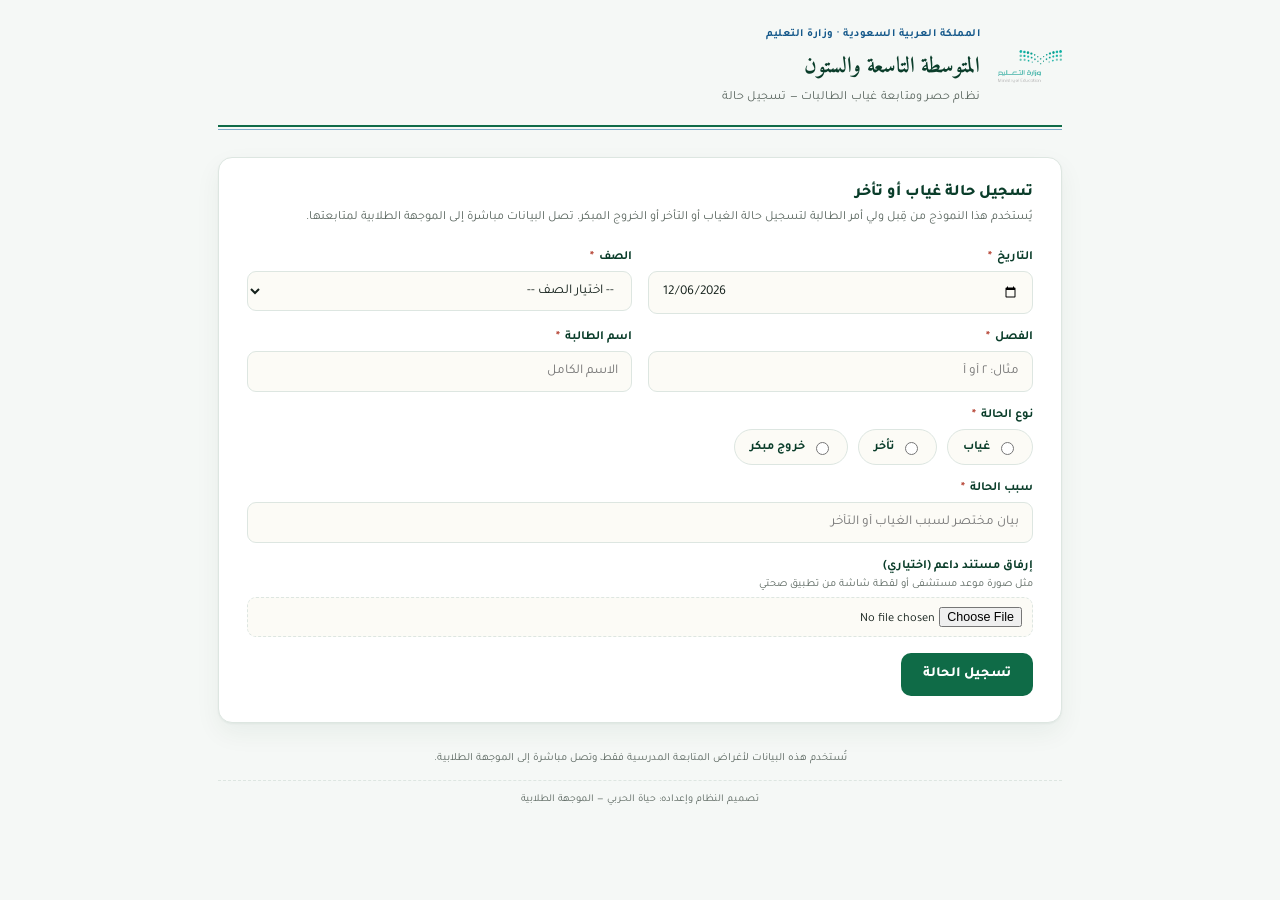
==== index.html @ 03ed3998 "Add files via upload" ====
<!doctype html>
<html dir="rtl" lang="ar">
<head>
<meta charset="UTF-8" />
<meta name="viewport" content="width=device-width, initial-scale=1" />
<title>تسجيل غياب — المتوسطة التاسعة والستون</title>
<link rel="stylesheet" href="style.css" />
</head>
<body>
<div class="shell">

  <div class="letterhead">
    <div class="letterhead-row">
      <div class="logo-slot">
        <img src="moe-logo.png" alt="شعار وزارة التعليم" onerror="this.style.display='none'; this.parentElement.classList.add('logo-missing');" />
        <span class="logo-fallback">شعار الوزارة</span>
      </div>
      <div class="letterhead-text">
        <div class="kicker">المملكة العربية السعودية · وزارة التعليم</div>
        <h1>المتوسطة التاسعة والستون</h1>
        <p>نظام حصر ومتابعة غياب الطالبات — تسجيل حالة</p>
      </div>
    </div>
  </div>

  <div class="card">
    <p class="card-title">تسجيل حالة غياب أو تأخر</p>
    <p class="card-sub">يُستخدم هذا النموذج من قِبل ولي أمر الطالبة لتسجيل حالة الغياب أو التأخر أو الخروج المبكر. تصل البيانات مباشرة إلى الموجهة الطلابية لمتابعتها.</p>

    <form id="absenceForm">
      <div class="grid-2">
        <div class="field">
          <label>التاريخ <span class="req">*</span></label>
          <input type="date" id="f-date" required />
        </div>
        <div class="field">
          <label>الصف <span class="req">*</span></label>
          <select id="f-grade" required>
            <option value="" disabled selected>-- اختيار الصف --</option>
            <option>الأول متوسط</option>
            <option>الثاني متوسط</option>
            <option>الثالث متوسط</option>
          </select>
        </div>
      </div>

      <div class="grid-2">
        <div class="field">
          <label>الفصل <span class="req">*</span></label>
          <input type="text" id="f-section" placeholder="مثال: ٢ أو أ" required />
        </div>
        <div class="field">
          <label>اسم الطالبة <span class="req">*</span></label>
          <input type="text" id="f-name" placeholder="الاسم الكامل" required />
        </div>
      </div>

      <div class="field">
        <label>نوع الحالة <span class="req">*</span></label>
        <div class="radio-row" id="f-type-group">
          <label class="radio-chip"><input type="radio" name="f-type" value="غياب" required> غياب</label>
          <label class="radio-chip"><input type="radio" name="f-type" value="تأخر"> تأخر</label>
          <label class="radio-chip"><input type="radio" name="f-type" value="خروج مبكر"> خروج مبكر</label>
        </div>
      </div>

      <div class="field">
        <label>سبب الحالة <span class="req">*</span></label>
        <input type="text" id="f-reason" placeholder="بيان مختصر لسبب الغياب أو التأخر" required />
      </div>

      <div class="field">
        <label>إرفاق مستند داعم (اختياري)</label>
        <div class="hint">مثل صورة موعد مستشفى أو لقطة شاشة من تطبيق صحتي</div>
        <input type="file" id="f-file" accept="image/*,.pdf" />
      </div>

      <button type="submit" class="btn btn-primary" id="submitBtn">تسجيل الحالة</button>
      <div class="msg" id="formMsg"></div>
    </form>
  </div>

  <p class="footer-note">تُستخدم هذه البيانات لأغراض المتابعة المدرسية فقط، وتصل مباشرة إلى الموجهة الطلابية.</p>
  <p class="credit-line">تصميم النظام وإعداده: حياة الحربي — الموجهة الطلابية</p>

</div>

<script>
  // ============ CONFIG ============
  // ضع هنا رابط تطبيق ويب Apps Script بعد نشره (انظر ملف README).
  const APPS_SCRIPT_URL = "PASTE_YOUR_APPS_SCRIPT_WEB_APP_URL_HERE";
  // =================================

  document.getElementById('f-date').value = new Date().toISOString().slice(0,10);

  document.querySelectorAll('.radio-chip').forEach(chip => {
    const input = chip.querySelector('input');
    input.addEventListener('change', () => {
      document.querySelectorAll(`input[name="${input.name}"]`).forEach(i => {
        i.closest('.radio-chip').classList.toggle('checked', i.checked);
      });
    });
  });

  function fileToBase64(file){
    return new Promise((resolve, reject) => {
      const reader = new FileReader();
      reader.onload = () => resolve(reader.result.split(',')[1]);
      reader.onerror = () => reject(new Error('تعذّرت قراءة الملف'));
      reader.readAsDataURL(file);
    });
  }

  const form = document.getElementById('absenceForm');
  const submitBtn = document.getElementById('submitBtn');
  const formMsg = document.getElementById('formMsg');

  form.addEventListener('submit', async (e) => {
    e.preventDefault();
    formMsg.className = 'msg';

    if(APPS_SCRIPT_URL.indexOf('PASTE_YOUR') === 0){
      formMsg.textContent = 'لم يتم ربط النموذج بعد بمصدر البيانات. راجع ملف README لإكمال الإعداد.';
      formMsg.classList.add('show','err');
      return;
    }

    const type = form.querySelector('input[name="f-type"]:checked');
    if(!type){
      formMsg.textContent = 'يرجى اختيار نوع الحالة.';
      formMsg.classList.add('show','err');
      return;
    }

    const payload = {
      date: document.getElementById('f-date').value,
      grade: document.getElementById('f-grade').value,
      section: document.getElementById('f-section').value.trim(),
      studentName: document.getElementById('f-name').value.trim(),
      type: type.value,
      reason: document.getElementById('f-reason').value.trim(),
      fileBase64: '', fileName: '', fileMime: ''
    };

    const fileInput = document.getElementById('f-file');
    if(fileInput.files && fileInput.files[0]){
      try{
        const file = fileInput.files[0];
        payload.fileBase64 = await fileToBase64(file);
        payload.fileName = file.name;
        payload.fileMime = file.type || 'application/octet-stream';
      }catch(err){
        formMsg.textContent = 'تعذّرت قراءة الملف المرفق، حاول مرة أخرى أو تابع بدون إرفاق.';
        formMsg.classList.add('show','err');
        return;
      }
    }

    submitBtn.disabled = true;
    submitBtn.textContent = 'جارٍ الحفظ...';

    try{
      await fetch(APPS_SCRIPT_URL, {
        method: 'POST',
        mode: 'no-cors',
        headers: { 'Content-Type': 'text/plain;charset=utf-8' },
        body: JSON.stringify(payload)
      });
      formMsg.textContent = 'تم تسجيل الحالة بنجاح. شكرًا للتعاون.';
      formMsg.classList.add('show','ok');
      form.reset();
      document.getElementById('f-date').value = new Date().toISOString().slice(0,10);
      document.querySelectorAll('.radio-chip').forEach(c => c.classList.remove('checked'));
    }catch(err){
      formMsg.textContent = 'تعذّر إرسال البيانات. يرجى التحقق من الاتصال والمحاولة مرة أخرى.';
      formMsg.classList.add('show','err');
    }finally{
      submitBtn.disabled = false;
      submitBtn.textContent = 'تسجيل الحالة';
    }
  });
</script>
</body>
</html>
---- style.css ----
@import url('https://fonts.googleapis.com/css2?family=Amiri:wght@400;700&family=Tajawal:wght@400;500;700;800&display=swap');

:root{
  --bg: #F5F8F6;
  --paper: #FFFFFF;
  --ink: #14201B;
  --ink-soft: #5A665F;
  --line: #DDE6E1;
  --forest-900: #0A3D2A;
  --forest-700: #0F6B47;
  --forest-500: #1C8A5C;
  --forest-050: #E6F3EC;
  --gold: #1D6FA5;
  --gold-dark: #14588A;
  --gold-050: #E7F1F8;
  --green:#3E8E52; --green-bg:#E9F5EB;
  --yellow:#B4842A; --yellow-bg:#FBF0D9;
  --orange:#C97A2E; --orange-bg:#FBEADB;
  --red:#B23A2A; --red-bg:#FBEAE6;
  --shadow: 0 1px 2px rgba(10,61,42,0.05), 0 10px 26px rgba(10,61,42,0.06);
}

*{ box-sizing:border-box; }
html,body{ margin:0; padding:0; }
body{
  font-family:'Tajawal','Segoe UI',Tahoma,sans-serif;
  background: var(--bg);
  color: var(--ink);
  min-height:100vh;
}

.shell{ max-width: 880px; margin:0 auto; padding: 0 18px 60px; }

/* ---------- Letterhead ---------- */
.letterhead{
  padding: 28px 0 20px;
  border-bottom: 2px solid var(--forest-700);
  margin-bottom: 30px;
  position: relative;
}
.letterhead::after{
  content:'';
  position:absolute; right:0; left:0; bottom:-5px;
  height:1px; background: var(--gold);
  opacity:.55;
}
.letterhead-row{
  display:flex; align-items:center; gap:18px;
}
.logo-slot{
  width:64px; height:64px; flex-shrink:0;
  display:flex; align-items:center; justify-content:center;
}
.logo-slot img{ max-width:100%; max-height:100%; object-fit:contain; }
.logo-fallback{
  display:none; font-size:9.5px; line-height:1.4; text-align:center;
  color: var(--ink-soft); border:1px dashed var(--line); border-radius:8px;
  padding:6px; width:100%; height:100%; align-items:center; justify-content:center;
}
.logo-missing .logo-fallback{ display:flex; }
.logo-missing img{ display:none; }
.letterhead-text{ flex:1; }
.letterhead h1{
  font-family:'Amiri', serif;
  font-size: 22px; font-weight:700;
  color: var(--forest-900);
  margin: 0 0 4px;
}
.letterhead p{
  font-size: 12.5px; letter-spacing:.2px;
  color: var(--ink-soft);
  margin:0;
}
.letterhead .kicker{
  font-size:11px; color: var(--gold-dark); font-weight:700;
  letter-spacing:.5px;
  margin-bottom:6px;
}

/* ---------- Credit line ---------- */
.credit-line{
  text-align:center; font-size:10.5px; color: var(--ink-soft);
  margin-top:8px; padding-top:12px; border-top:1px dashed var(--line);
}

/* ---------- Card ---------- */
.card{
  background: var(--paper);
  border:1px solid var(--line);
  border-radius: 14px;
  padding: 26px 28px;
  box-shadow: var(--shadow);
}
.card + .card{ margin-top:18px; }
.card-title{
  font-size:16px; font-weight:800; color: var(--forest-900);
  margin:0 0 4px;
}
.card-sub{
  font-size:12.5px; color: var(--ink-soft); margin:0 0 22px;
  line-height:1.7;
}

/* ---------- Form fields ---------- */
.grid-2{ display:grid; grid-template-columns:1fr 1fr; gap:16px; }
@media (max-width:600px){ .grid-2{ grid-template-columns:1fr; } }

.field{ display:flex; flex-direction:column; gap:6px; margin-bottom:16px; }
.field label{ font-size:12.5px; font-weight:700; color: var(--forest-900); }
.field label .req{ color: var(--red); margin-inline-start:2px; }
.field .hint{ font-size:11px; color: var(--ink-soft); margin-top:-2px; }

.field input[type=text], .field input[type=date], .field select, .field textarea{
  font-family:inherit; font-size:13.5px; padding:11px 13px;
  border-radius:9px; border:1px solid var(--line);
  background:#FCFBF6; color: var(--ink); outline:none;
  width:100%;
}
.field input:focus, .field select:focus, .field textarea:focus{
  border-color: var(--forest-500);
  box-shadow: 0 0 0 3px var(--forest-050);
}
.field textarea{ resize:vertical; min-height:70px; font-family:inherit; }

.field input[type=file]{
  font-family:inherit; font-size:12.5px; padding:9px 10px;
  border:1px dashed var(--line); border-radius:9px; background:#FCFBF6;
}

.radio-row{ display:flex; gap:10px; flex-wrap:wrap; }
.radio-chip{
  display:flex; align-items:center; gap:6px;
  border:1px solid var(--line); padding:9px 15px; border-radius:999px;
  cursor:pointer; font-size:13px; background:#FCFBF6;
  transition:border-color .15s, background .15s;
}
.radio-chip input{ accent-color: var(--forest-700); }
.radio-chip.checked{ border-color: var(--forest-500); background: var(--forest-050); font-weight:700; }

/* ---------- Buttons ---------- */
.btn{
  font-family:inherit; cursor:pointer; border:none; border-radius:10px;
  font-size:14px; font-weight:800; padding:13px 22px;
}
.btn-primary{ background: var(--forest-700); color:#fff; }
.btn-primary:disabled{ opacity:.55; cursor:not-allowed; }
.btn-primary:hover:not(:disabled){ background: var(--forest-900); }
.btn-ghost{ background:transparent; color:var(--forest-700); border:1px solid var(--line); }
.btn-ghost:hover{ background:var(--forest-050); }
.btn-gold{ background: var(--gold); color:#fff; }
.btn-gold:hover{ background: var(--gold-dark); }

.msg{ margin-top:16px; padding:12px 15px; border-radius:9px; font-size:13px; font-weight:700; display:none; }
.msg.show{ display:block; }
.msg.ok{ background: var(--green-bg); color: var(--green); border:1px solid #CBE7CF; }
.msg.err{ background: var(--red-bg); color: var(--red); border:1px solid #F1CFC6; }

.footer-note{
  text-align:center; font-size:11px; color:var(--ink-soft);
  margin-top:26px; line-height:1.8;
}
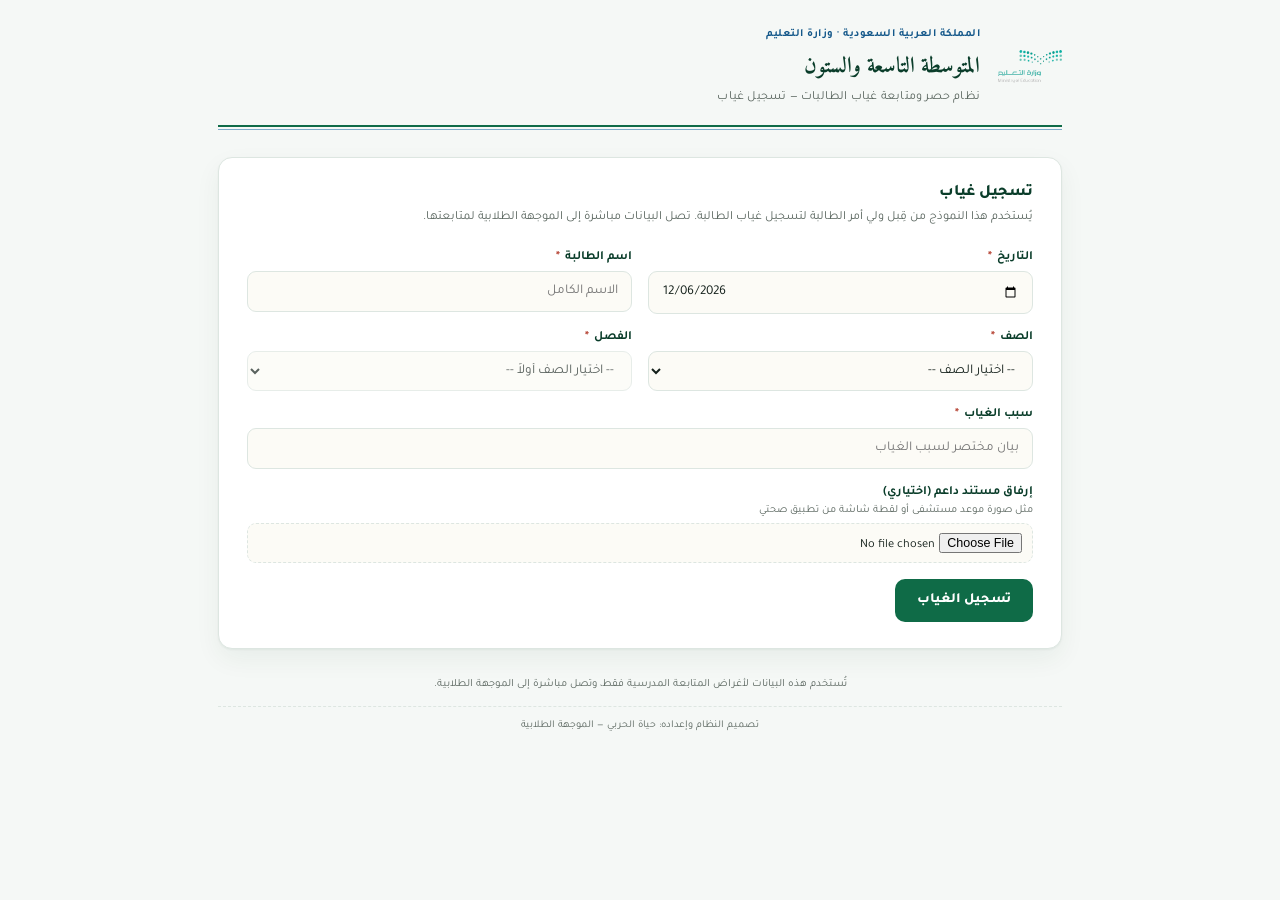
==== commit 91a93160: "Add files via upload" ====
--- a/index.html
+++ b/index.html
@@ -18,14 +18,14 @@
       <div class="letterhead-text">
         <div class="kicker">المملكة العربية السعودية · وزارة التعليم</div>
         <h1>المتوسطة التاسعة والستون</h1>
-        <p>نظام حصر ومتابعة غياب الطالبات — تسجيل حالة</p>
+        <p>نظام حصر ومتابعة غياب الطالبات — تسجيل غياب</p>
       </div>
     </div>
   </div>
 
   <div class="card">
-    <p class="card-title">تسجيل حالة غياب أو تأخر</p>
-    <p class="card-sub">يُستخدم هذا النموذج من قِبل ولي أمر الطالبة لتسجيل حالة الغياب أو التأخر أو الخروج المبكر. تصل البيانات مباشرة إلى الموجهة الطلابية لمتابعتها.</p>
+    <p class="card-title">تسجيل غياب</p>
+    <p class="card-sub">يُستخدم هذا النموذج من قِبل ولي أمر الطالبة لتسجيل غياب الطالبة. تصل البيانات مباشرة إلى الموجهة الطلابية لمتابعتها.</p>
 
     <form id="absenceForm">
       <div class="grid-2">
@@ -33,6 +33,13 @@
           <label>التاريخ <span class="req">*</span></label>
           <input type="date" id="f-date" required />
         </div>
+        <div class="field">
+          <label>اسم الطالبة <span class="req">*</span></label>
+          <input type="text" id="f-name" placeholder="الاسم الكامل" required />
+        </div>
+      </div>
+
+      <div class="grid-2">
         <div class="field">
           <label>الصف <span class="req">*</span></label>
           <select id="f-grade" required>
@@ -42,31 +49,17 @@
             <option>الثالث متوسط</option>
           </select>
         </div>
-      </div>
-
-      <div class="grid-2">
         <div class="field">
           <label>الفصل <span class="req">*</span></label>
-          <input type="text" id="f-section" placeholder="مثال: ٢ أو أ" required />
-        </div>
-        <div class="field">
-          <label>اسم الطالبة <span class="req">*</span></label>
-          <input type="text" id="f-name" placeholder="الاسم الكامل" required />
+          <select id="f-section" required disabled>
+            <option value="" disabled selected>-- اختيار الصف أولاً --</option>
+          </select>
         </div>
       </div>
 
       <div class="field">
-        <label>نوع الحالة <span class="req">*</span></label>
-        <div class="radio-row" id="f-type-group">
-          <label class="radio-chip"><input type="radio" name="f-type" value="غياب" required> غياب</label>
-          <label class="radio-chip"><input type="radio" name="f-type" value="تأخر"> تأخر</label>
-          <label class="radio-chip"><input type="radio" name="f-type" value="خروج مبكر"> خروج مبكر</label>
-        </div>
-      </div>
-
-      <div class="field">
-        <label>سبب الحالة <span class="req">*</span></label>
-        <input type="text" id="f-reason" placeholder="بيان مختصر لسبب الغياب أو التأخر" required />
+        <label>سبب الغياب <span class="req">*</span></label>
+        <input type="text" id="f-reason" placeholder="بيان مختصر لسبب الغياب" required />
       </div>
 
       <div class="field">
@@ -75,7 +68,7 @@
         <input type="file" id="f-file" accept="image/*,.pdf" />
       </div>
 
-      <button type="submit" class="btn btn-primary" id="submitBtn">تسجيل الحالة</button>
+      <button type="submit" class="btn btn-primary" id="submitBtn">تسجيل الغياب</button>
       <div class="msg" id="formMsg"></div>
     </form>
   </div>
@@ -86,20 +79,22 @@
 </div>
 
 <script>
-  // ============ CONFIG ============
-  // ضع هنا رابط تطبيق ويب Apps Script بعد نشره (انظر ملف README).
-  const APPS_SCRIPT_URL = "PASTE_YOUR_APPS_SCRIPT_WEB_APP_URL_HERE";
-  // =================================
+  const APPS_SCRIPT_URL = "https://script.google.com/macros/s/AKfycbxj8GtIy96uyQXQr7Tuo2V0wH-T6VOA3UDwY5NBg6GRY1UolQb5_EmwdUU9R2iQMXGB/exec";
 
   document.getElementById('f-date').value = new Date().toISOString().slice(0,10);
 
-  document.querySelectorAll('.radio-chip').forEach(chip => {
-    const input = chip.querySelector('input');
-    input.addEventListener('change', () => {
-      document.querySelectorAll(`input[name="${input.name}"]`).forEach(i => {
-        i.closest('.radio-chip').classList.toggle('checked', i.checked);
-      });
-    });
+  const SECTIONS_MAP = {
+    'الأول متوسط': ['١', '٢'],
+    'الثاني متوسط': ['١', '٢'],
+    'الثالث متوسط': ['١', '٢', '٣']
+  };
+  const gradeSelect = document.getElementById('f-grade');
+  const sectionSelect = document.getElementById('f-section');
+  gradeSelect.addEventListener('change', () => {
+    const sections = SECTIONS_MAP[gradeSelect.value] || [];
+    sectionSelect.innerHTML = '<option value="" disabled selected>-- اختيار الفصل --</option>' +
+      sections.map(s => `<option value="${s}">فصل ${s}</option>`).join('');
+    sectionSelect.disabled = false;
   });
 
   function fileToBase64(file){
@@ -119,25 +114,11 @@
     e.preventDefault();
     formMsg.className = 'msg';
 
-    if(APPS_SCRIPT_URL.indexOf('PASTE_YOUR') === 0){
-      formMsg.textContent = 'لم يتم ربط النموذج بعد بمصدر البيانات. راجع ملف README لإكمال الإعداد.';
-      formMsg.classList.add('show','err');
-      return;
-    }
-
-    const type = form.querySelector('input[name="f-type"]:checked');
-    if(!type){
-      formMsg.textContent = 'يرجى اختيار نوع الحالة.';
-      formMsg.classList.add('show','err');
-      return;
-    }
-
     const payload = {
       date: document.getElementById('f-date').value,
       grade: document.getElementById('f-grade').value,
       section: document.getElementById('f-section').value.trim(),
       studentName: document.getElementById('f-name').value.trim(),
-      type: type.value,
       reason: document.getElementById('f-reason').value.trim(),
       fileBase64: '', fileName: '', fileMime: ''
     };
@@ -160,23 +141,36 @@
     submitBtn.textContent = 'جارٍ الحفظ...';
 
     try{
-      await fetch(APPS_SCRIPT_URL, {
+      const res = await fetch(APPS_SCRIPT_URL, {
         method: 'POST',
-        mode: 'no-cors',
         headers: { 'Content-Type': 'text/plain;charset=utf-8' },
         body: JSON.stringify(payload)
       });
-      formMsg.textContent = 'تم تسجيل الحالة بنجاح. شكرًا للتعاون.';
+      const result = await res.json();
+
+      if(result.status === 'duplicate'){
+        formMsg.textContent = 'هذا الغياب مسجَّل مسبقًا لنفس الطالبة في نفس التاريخ.';
+        formMsg.classList.add('show','err');
+        return;
+      }
+      if(result.status !== 'ok'){
+        formMsg.textContent = 'تعذّر حفظ البيانات. يرجى المحاولة مرة أخرى.';
+        formMsg.classList.add('show','err');
+        return;
+      }
+
+      formMsg.textContent = 'تم تسجيل الغياب بنجاح. شكرًا للتعاون.';
       formMsg.classList.add('show','ok');
       form.reset();
       document.getElementById('f-date').value = new Date().toISOString().slice(0,10);
-      document.querySelectorAll('.radio-chip').forEach(c => c.classList.remove('checked'));
+      sectionSelect.innerHTML = '<option value="" disabled selected>-- اختيار الصف أولاً --</option>';
+      sectionSelect.disabled = true;
     }catch(err){
       formMsg.textContent = 'تعذّر إرسال البيانات. يرجى التحقق من الاتصال والمحاولة مرة أخرى.';
       formMsg.classList.add('show','err');
     }finally{
       submitBtn.disabled = false;
-      submitBtn.textContent = 'تسجيل الحالة';
+      submitBtn.textContent = 'تسجيل الغياب';
     }
   });
 </script>
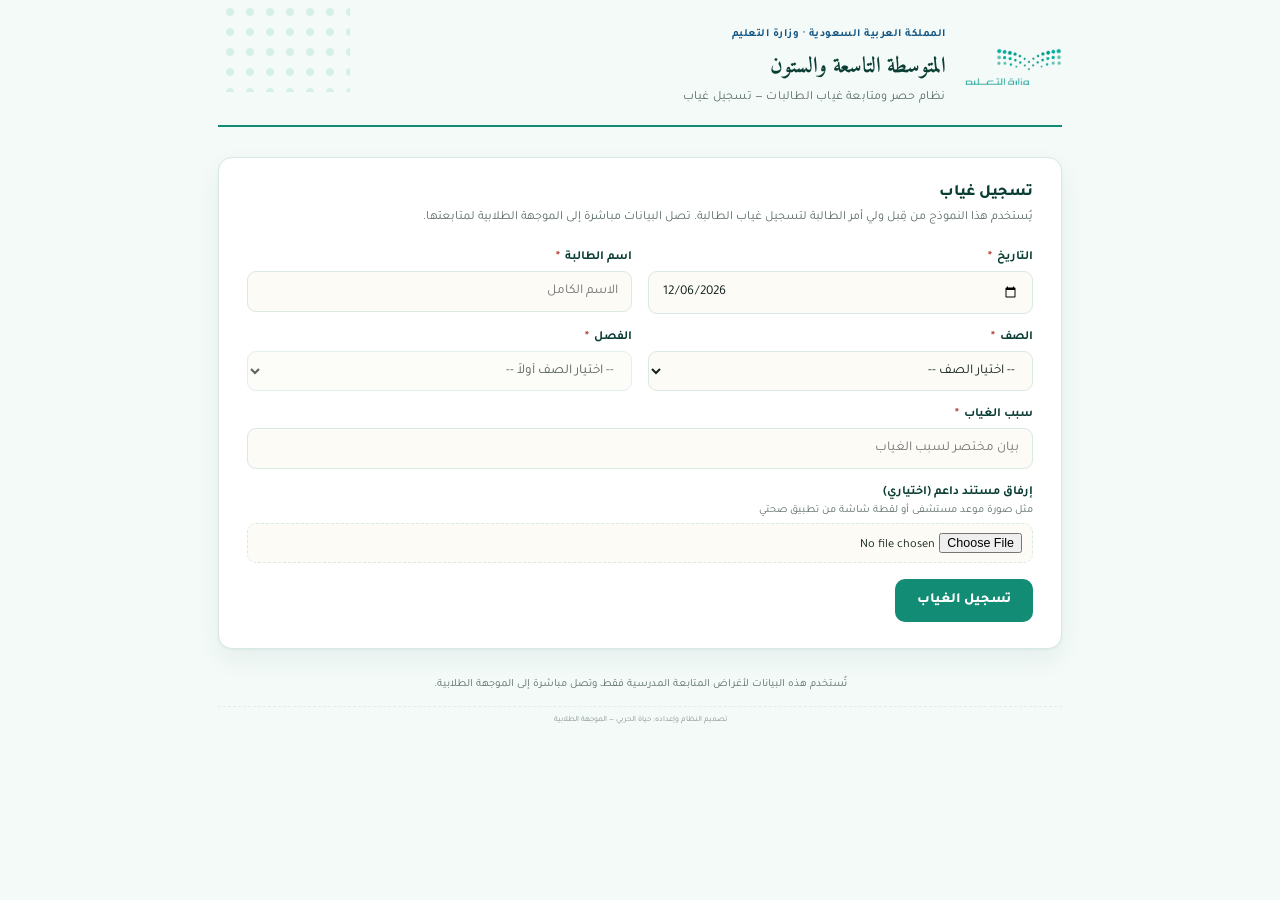
==== commit e09e9e85: "Update APPS_SCRIPT_URL to new endpoint" ====
--- a/index.html
+++ b/index.html
@@ -79,7 +79,7 @@
 </div>
 
 <script>
-  const APPS_SCRIPT_URL = "https://script.google.com/macros/s/AKfycbxj8GtIy96uyQXQr7Tuo2V0wH-T6VOA3UDwY5NBg6GRY1UolQb5_EmwdUU9R2iQMXGB/exec";
+  const APPS_SCRIPT_URL = "https://script.google.com/macros/s/AKfycbzVQhFoYQvg_ULKXIRxBsq8lGuLXpgWBrLrl78GlAzKvBGScfsbYnF9JaGDV1tPlzTi/exec";
 
   document.getElementById('f-date').value = new Date().toISOString().slice(0,10);
 
--- a/style.css
+++ b/style.css
@@ -1,23 +1,23 @@
 @import url('https://fonts.googleapis.com/css2?family=Amiri:wght@400;700&family=Tajawal:wght@400;500;700;800&display=swap');
 
 :root{
-  --bg: #F5F8F6;
+  --bg: #F3FAF8;
   --paper: #FFFFFF;
-  --ink: #14201B;
-  --ink-soft: #5A665F;
-  --line: #DDE6E1;
-  --forest-900: #0A3D2A;
-  --forest-700: #0F6B47;
-  --forest-500: #1C8A5C;
-  --forest-050: #E6F3EC;
-  --gold: #1D6FA5;
-  --gold-dark: #14588A;
-  --gold-050: #E7F1F8;
+  --ink: #12211D;
+  --ink-soft: #5B6D67;
+  --line: #D9E9E3;
+  --forest-900: #0A3D33;
+  --forest-700: #128C74;
+  --forest-500: #1AAF90;
+  --forest-050: #E3F5F0;
+  --gold: #1B6FA8;
+  --gold-dark: #145683;
+  --gold-050: #E6F0F8;
   --green:#3E8E52; --green-bg:#E9F5EB;
   --yellow:#B4842A; --yellow-bg:#FBF0D9;
   --orange:#C97A2E; --orange-bg:#FBEADB;
   --red:#B23A2A; --red-bg:#FBEAE6;
-  --shadow: 0 1px 2px rgba(10,61,42,0.05), 0 10px 26px rgba(10,61,42,0.06);
+  --shadow: 0 1px 2px rgba(10,61,51,0.05), 0 10px 26px rgba(10,61,51,0.06);
 }
 
 *{ box-sizing:border-box; }
@@ -37,6 +37,15 @@
   border-bottom: 2px solid var(--forest-700);
   margin-bottom: 30px;
   position: relative;
+  overflow: hidden;
+}
+.letterhead::before{
+  content:'';
+  position:absolute; top:-18px; left:-18px; width:150px; height:110px;
+  background-image: radial-gradient(circle, var(--forest-500) 3.5px, transparent 4.5px);
+  background-size: 20px 20px;
+  opacity:.14;
+  pointer-events:none;
 }
 .letterhead::after{
   content:'';
@@ -48,14 +57,14 @@
   display:flex; align-items:center; gap:18px;
 }
 .logo-slot{
-  width:64px; height:64px; flex-shrink:0;
+  height:38px; width:auto; max-width:130px; flex-shrink:0;
   display:flex; align-items:center; justify-content:center;
 }
-.logo-slot img{ max-width:100%; max-height:100%; object-fit:contain; }
+.logo-slot img{ height:100%; width:auto; max-width:130px; object-fit:contain; }
 .logo-fallback{
-  display:none; font-size:9.5px; line-height:1.4; text-align:center;
+  display:none; font-size:9px; line-height:1.4; text-align:center;
   color: var(--ink-soft); border:1px dashed var(--line); border-radius:8px;
-  padding:6px; width:100%; height:100%; align-items:center; justify-content:center;
+  padding:6px 10px; align-items:center; justify-content:center;
 }
 .logo-missing .logo-fallback{ display:flex; }
 .logo-missing img{ display:none; }
@@ -79,8 +88,8 @@
 
 /* ---------- Credit line ---------- */
 .credit-line{
-  text-align:center; font-size:10.5px; color: var(--ink-soft);
-  margin-top:8px; padding-top:12px; border-top:1px dashed var(--line);
+  text-align:center; font-size:8px; color: var(--ink-soft);
+  opacity:.7; margin-top:6px; padding-top:8px; border-top:1px dashed var(--line);
 }
 
 /* ---------- Card ---------- */
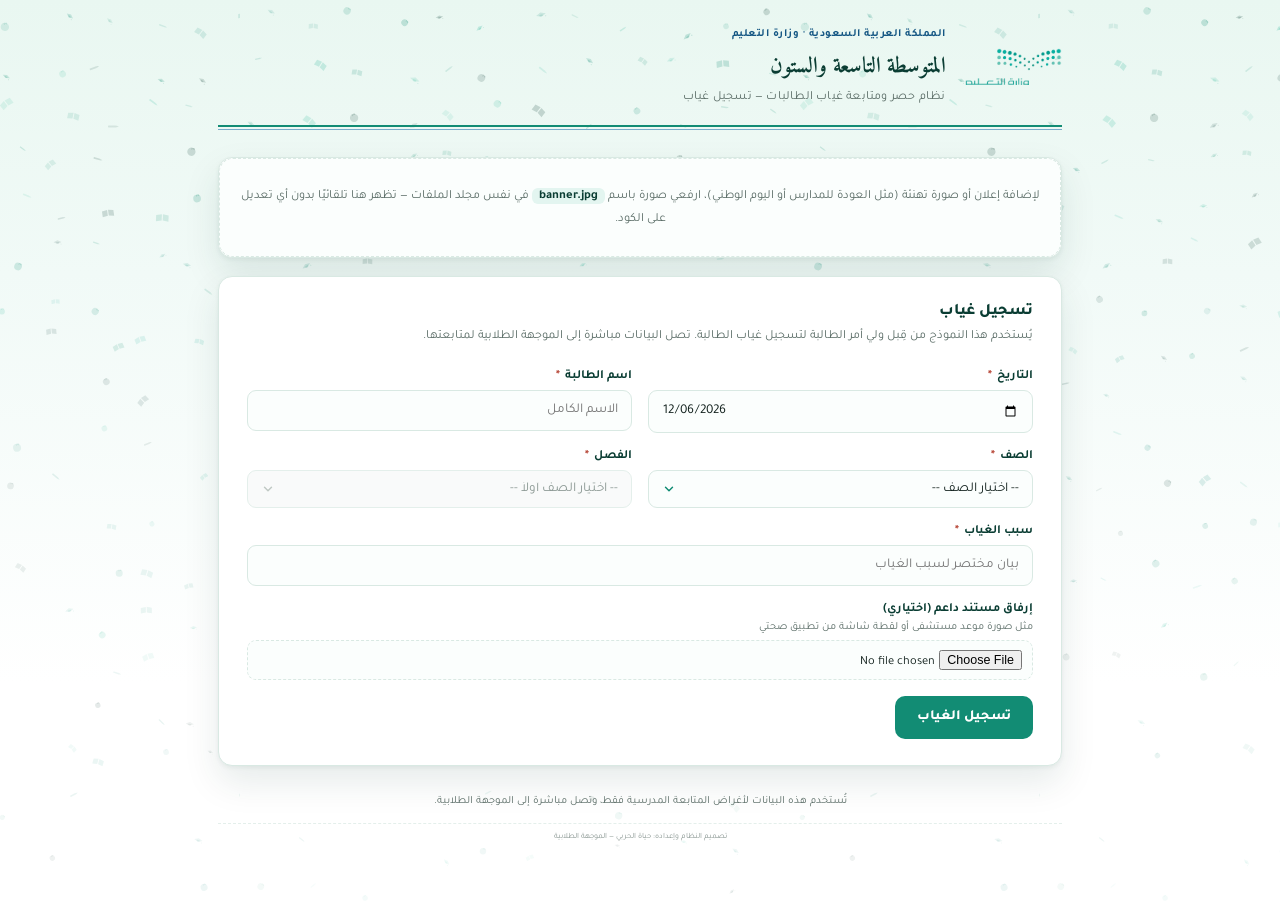
==== commit ad034dcb: "Add files via upload" ====
--- a/index.html
+++ b/index.html
@@ -20,6 +20,13 @@
         <h1>المتوسطة التاسعة والستون</h1>
         <p>نظام حصر ومتابعة غياب الطالبات — تسجيل غياب</p>
       </div>
+    </div>
+  </div>
+
+  <div class="banner">
+    <img src="banner.jpg" alt="إعلان" onerror="this.style.display='none'; this.parentElement.classList.add('banner-missing');" />
+    <div class="banner-fallback">
+      لإضافة إعلان أو صورة تهنئة (مثل العودة للمدارس أو اليوم الوطني)، ارفعي صورة باسم <code>banner.jpg</code> في نفس مجلد الملفات — تظهر هنا تلقائيًا بدون أي تعديل على الكود.
     </div>
   </div>
 
--- a/style.css
+++ b/style.css
@@ -18,13 +18,19 @@
   --orange:#C97A2E; --orange-bg:#FBEADB;
   --red:#B23A2A; --red-bg:#FBEAE6;
   --shadow: 0 1px 2px rgba(10,61,51,0.05), 0 10px 26px rgba(10,61,51,0.06);
+  --dot-color: rgba(18,140,116,0.08);
 }
 
 *{ box-sizing:border-box; }
 html,body{ margin:0; padding:0; }
 body{
   font-family:'Tajawal','Segoe UI',Tahoma,sans-serif;
-  background: var(--bg);
+  background-image:
+    url("[data-uri]"),
+    linear-gradient(180deg, #E9F7F1 0%, #F1FAF7 30%, #FFFFFF 75%);
+  background-size: 800px 2200px, 100% 100%;
+  background-repeat: repeat-x, no-repeat;
+  background-position: top center, top center;
   color: var(--ink);
   min-height:100vh;
 }
@@ -37,15 +43,6 @@
   border-bottom: 2px solid var(--forest-700);
   margin-bottom: 30px;
   position: relative;
-  overflow: hidden;
-}
-.letterhead::before{
-  content:'';
-  position:absolute; top:-18px; left:-18px; width:150px; height:110px;
-  background-image: radial-gradient(circle, var(--forest-500) 3.5px, transparent 4.5px);
-  background-size: 20px 20px;
-  opacity:.14;
-  pointer-events:none;
 }
 .letterhead::after{
   content:'';
@@ -92,13 +89,35 @@
   opacity:.7; margin-top:6px; padding-top:8px; border-top:1px dashed var(--line);
 }
 
+/* ---------- Banner / Announcement ---------- */
+.banner{
+  border-radius: 14px;
+  overflow: hidden;
+  border: 1px solid var(--line);
+  background: var(--paper);
+  box-shadow: 0 2px 4px rgba(10,61,51,0.06), 0 16px 36px rgba(10,61,51,0.10);
+  margin-bottom: 18px;
+}
+.banner img{ display:block; width:100%; height:auto; }
+.banner-fallback{
+  display:none; padding: 26px 16px; text-align:center;
+  font-size:12.5px; line-height:1.8; color: var(--ink-soft);
+  border:1px dashed var(--line); border-radius:14px; background:#FBFEFD;
+}
+.banner-fallback code{
+  background: var(--forest-050); color: var(--forest-900);
+  padding:2px 7px; border-radius:6px; font-family:inherit; font-weight:700;
+}
+.banner-missing .banner-fallback{ display:block; }
+.banner-missing img{ display:none; }
+
 /* ---------- Card ---------- */
 .card{
   background: var(--paper);
   border:1px solid var(--line);
   border-radius: 14px;
   padding: 26px 28px;
-  box-shadow: var(--shadow);
+  box-shadow: 0 2px 4px rgba(10,61,51,0.06), 0 16px 36px rgba(10,61,51,0.10);
 }
 .card + .card{ margin-top:18px; }
 .card-title{
@@ -122,8 +141,20 @@
 .field input[type=text], .field input[type=date], .field select, .field textarea{
   font-family:inherit; font-size:13.5px; padding:11px 13px;
   border-radius:9px; border:1px solid var(--line);
-  background:#FCFBF6; color: var(--ink); outline:none;
+  background:#FBFEFD; color: var(--ink); outline:none;
   width:100%;
+}
+.field select{
+  appearance:none; -webkit-appearance:none; -moz-appearance:none;
+  cursor:pointer;
+  background-image: url("data:image/svg+xml;utf8,<svg xmlns='http://www.w3.org/2000/svg' width='14' height='14' viewBox='0 0 24 24' fill='none' stroke='%23128C74' stroke-width='2.5' stroke-linecap='round' stroke-linejoin='round'><polyline points='6 9 12 15 18 9'></polyline></svg>");
+  background-repeat:no-repeat;
+  background-position: left 13px center;
+  padding-left: 34px;
+}
+.field select:disabled{
+  background-image: url("data:image/svg+xml;utf8,<svg xmlns='http://www.w3.org/2000/svg' width='14' height='14' viewBox='0 0 24 24' fill='none' stroke='%23A7B3AD' stroke-width='2.5' stroke-linecap='round' stroke-linejoin='round'><polyline points='6 9 12 15 18 9'></polyline></svg>");
+  color: var(--ink-soft); cursor:not-allowed; background-color:#F7F9F8;
 }
 .field input:focus, .field select:focus, .field textarea:focus{
   border-color: var(--forest-500);
@@ -133,14 +164,14 @@
 
 .field input[type=file]{
   font-family:inherit; font-size:12.5px; padding:9px 10px;
-  border:1px dashed var(--line); border-radius:9px; background:#FCFBF6;
+  border:1px dashed var(--line); border-radius:9px; background:#FBFEFD;
 }
 
 .radio-row{ display:flex; gap:10px; flex-wrap:wrap; }
 .radio-chip{
   display:flex; align-items:center; gap:6px;
   border:1px solid var(--line); padding:9px 15px; border-radius:999px;
-  cursor:pointer; font-size:13px; background:#FCFBF6;
+  cursor:pointer; font-size:13px; background:#FBFEFD;
   transition:border-color .15s, background .15s;
 }
 .radio-chip input{ accent-color: var(--forest-700); }
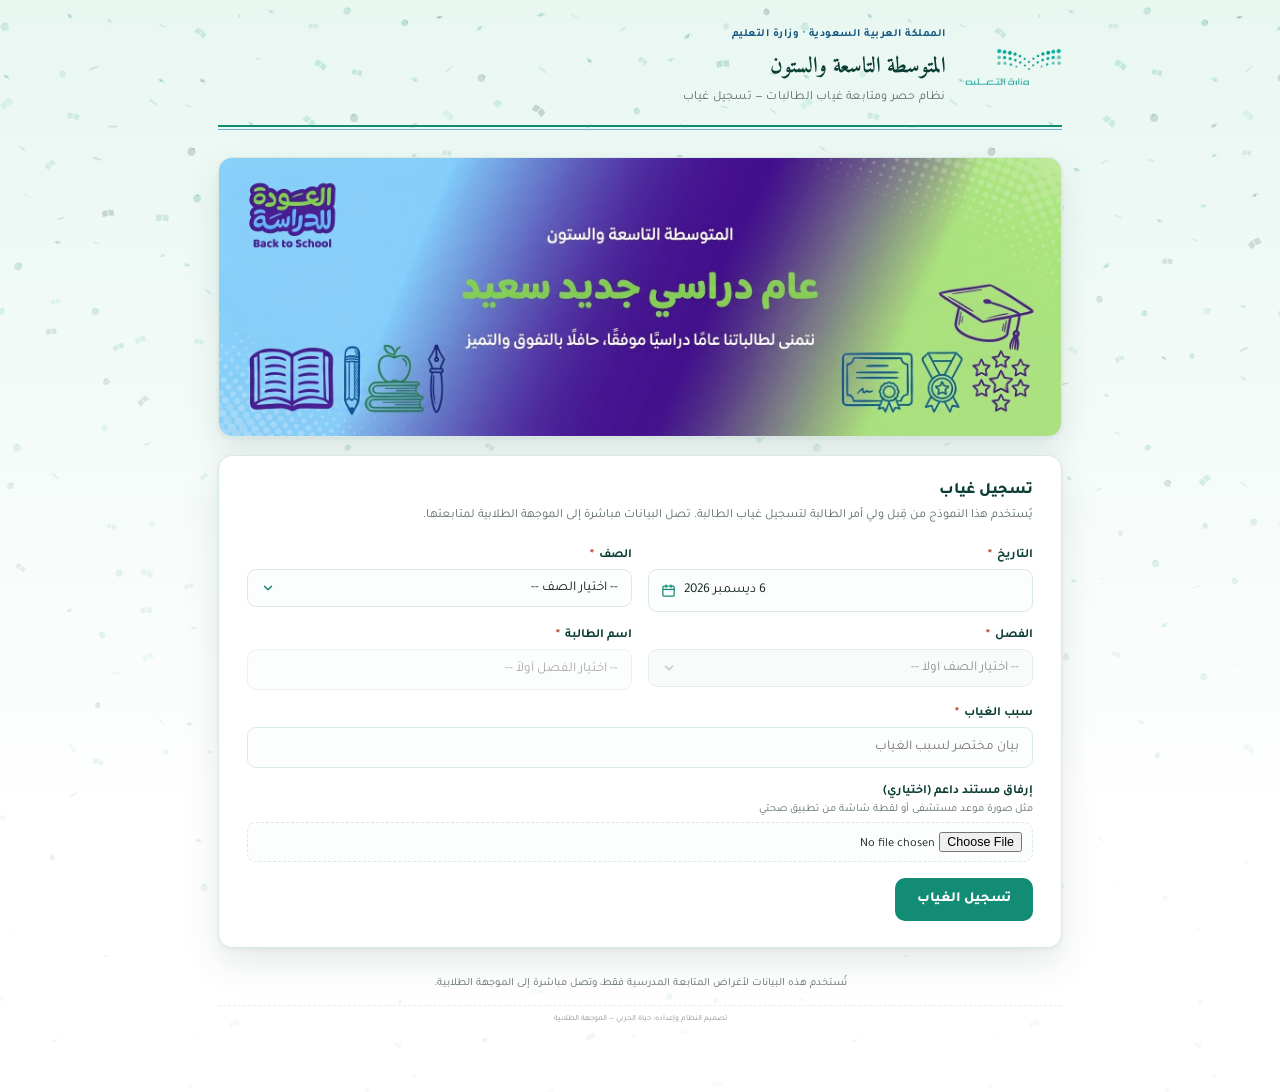
==== commit 70c5be73: "Add files via upload" ====
--- a/index.html
+++ b/index.html
@@ -38,15 +38,11 @@
       <div class="grid-2">
         <div class="field">
           <label>التاريخ <span class="req">*</span></label>
-          <input type="date" id="f-date" required />
+          <div class="date-wrap">
+            <input type="date" id="f-date" required />
+            <span class="date-display" id="f-date-display"></span>
+          </div>
         </div>
-        <div class="field">
-          <label>اسم الطالبة <span class="req">*</span></label>
-          <input type="text" id="f-name" placeholder="الاسم الكامل" required />
-        </div>
-      </div>
-
-      <div class="grid-2">
         <div class="field">
           <label>الصف <span class="req">*</span></label>
           <select id="f-grade" required>
@@ -56,12 +52,22 @@
             <option>الثالث متوسط</option>
           </select>
         </div>
+      </div>
+
+      <div class="grid-2">
         <div class="field">
           <label>الفصل <span class="req">*</span></label>
           <select id="f-section" required disabled>
             <option value="" disabled selected>-- اختيار الصف أولاً --</option>
           </select>
         </div>
+        <div class="field">
+          <label>اسم الطالبة <span class="req">*</span></label>
+          <div class="autocomplete-wrap">
+            <input type="text" id="f-name" placeholder="-- اختيار الفصل أولاً --" autocomplete="off" disabled required />
+            <ul class="autocomplete-list" id="f-name-list" hidden></ul>
+          </div>
+        </div>
       </div>
 
       <div class="field">
@@ -85,10 +91,24 @@
 
 </div>
 
+<script src="students-data.js"></script>
 <script>
   const APPS_SCRIPT_URL = "https://script.google.com/macros/s/AKfycbzVQhFoYQvg_ULKXIRxBsq8lGuLXpgWBrLrl78GlAzKvBGScfsbYnF9JaGDV1tPlzTi/exec";
 
-  document.getElementById('f-date').value = new Date().toISOString().slice(0,10);
+  /* ---------- Date field: custom display (see style.css .date-wrap) ---------- */
+  const dateInput = document.getElementById('f-date');
+  const dateDisplay = document.getElementById('f-date-display');
+  const ARABIC_MONTHS = ['يناير','فبراير','مارس','أبريل','مايو','يونيو','يوليو','أغسطس','سبتمبر','أكتوبر','نوفمبر','ديسمبر'];
+  function updateDateDisplay(){
+    const val = dateInput.value;
+    if(!val){ dateDisplay.textContent = ''; return; }
+    const [y, m, d] = val.split('-').map(Number);
+    dateDisplay.textContent = `${d} ${ARABIC_MONTHS[m - 1]} ${y}`;
+  }
+  dateInput.addEventListener('input', updateDateDisplay);
+  dateInput.addEventListener('change', updateDateDisplay);
+  dateInput.value = new Date().toISOString().slice(0,10);
+  updateDateDisplay();
 
   const SECTIONS_MAP = {
     'الأول متوسط': ['١', '٢'],
@@ -97,11 +117,115 @@
   };
   const gradeSelect = document.getElementById('f-grade');
   const sectionSelect = document.getElementById('f-section');
+
+  /* ---------- Name field: searchable autocomplete ---------- */
+  const nameInput = document.getElementById('f-name');
+  const nameList = document.getElementById('f-name-list');
+  let currentNames = [];
+  let activeIndex = -1;
+
+  // normalize for friendlier matching: ignore alef/hamza & ta-marbuta variants
+  function normalizeAr(s){
+    return (s || '')
+      .replace(/[أإآٱ]/g, 'ا')
+      .replace(/ة/g, 'ه')
+      .replace(/ى/g, 'ي')
+      .trim();
+  }
+
+  function closeNameList(){
+    nameList.hidden = true;
+    nameList.innerHTML = '';
+    activeIndex = -1;
+  }
+
+  function renderNameList(query){
+    const nq = normalizeAr(query);
+    const matches = nq
+      ? currentNames.filter(n => normalizeAr(n).includes(nq))
+      : currentNames;
+
+    if(!matches.length){
+      nameList.innerHTML = '<li class="autocomplete-empty">لا يوجد اسم مطابق</li>';
+      nameList.hidden = false;
+      activeIndex = -1;
+      return;
+    }
+
+    nameList.innerHTML = matches.map((n, i) =>
+      `<li role="option" data-name="${n.replace(/"/g,'&quot;')}" class="${i === activeIndex ? 'active' : ''}">${n}</li>`
+    ).join('');
+    nameList.hidden = false;
+  }
+
+  function selectName(name){
+    nameInput.value = name;
+    closeNameList();
+    // optional convenience: auto-fill the matching "الفصل" if known
+    const hint = (typeof STUDENT_SECTION_HINT !== 'undefined') ? STUDENT_SECTION_HINT[gradeSelect.value] : null;
+    if(hint && hint[name] && sectionSelect && !sectionSelect.disabled){
+      sectionSelect.value = hint[name];
+    }
+  }
+
   gradeSelect.addEventListener('change', () => {
     const sections = SECTIONS_MAP[gradeSelect.value] || [];
     sectionSelect.innerHTML = '<option value="" disabled selected>-- اختيار الفصل --</option>' +
       sections.map(s => `<option value="${s}">فصل ${s}</option>`).join('');
     sectionSelect.disabled = false;
+
+    currentNames = (typeof STUDENTS_BY_GRADE !== 'undefined' && STUDENTS_BY_GRADE[gradeSelect.value]) || [];
+    nameInput.value = '';
+    nameInput.disabled = true;
+    nameInput.placeholder = '-- اختيار الفصل أولاً --';
+    closeNameList();
+  });
+
+  sectionSelect.addEventListener('change', () => {
+    if(sectionSelect.value){
+      nameInput.disabled = false;
+      nameInput.placeholder = 'اكتبي اسم الطالبة للبحث';
+    }
+  });
+
+  nameInput.addEventListener('input', () => {
+    activeIndex = -1;
+    renderNameList(nameInput.value);
+  });
+  nameInput.addEventListener('focus', () => {
+    if(!nameInput.disabled) renderNameList(nameInput.value);
+  });
+
+  nameList.addEventListener('mousedown', (e) => {
+    const li = e.target.closest('li[data-name]');
+    if(li) selectName(li.dataset.name);
+  });
+
+  nameInput.addEventListener('keydown', (e) => {
+    if(nameList.hidden) return;
+    const items = Array.from(nameList.querySelectorAll('li[data-name]'));
+    if(!items.length) return;
+
+    if(e.key === 'ArrowDown'){
+      e.preventDefault();
+      activeIndex = (activeIndex + 1) % items.length;
+      renderNameList(nameInput.value);
+    }else if(e.key === 'ArrowUp'){
+      e.preventDefault();
+      activeIndex = (activeIndex - 1 + items.length) % items.length;
+      renderNameList(nameInput.value);
+    }else if(e.key === 'Enter'){
+      if(activeIndex >= 0){
+        e.preventDefault();
+        selectName(items[activeIndex].dataset.name);
+      }
+    }else if(e.key === 'Escape'){
+      closeNameList();
+    }
+  });
+
+  document.addEventListener('click', (e) => {
+    if(!e.target.closest('.autocomplete-wrap')) closeNameList();
   });
 
   function fileToBase64(file){
@@ -169,9 +293,15 @@
       formMsg.textContent = 'تم تسجيل الغياب بنجاح. شكرًا للتعاون.';
       formMsg.classList.add('show','ok');
       form.reset();
-      document.getElementById('f-date').value = new Date().toISOString().slice(0,10);
+      dateInput.value = new Date().toISOString().slice(0,10);
+      updateDateDisplay();
       sectionSelect.innerHTML = '<option value="" disabled selected>-- اختيار الصف أولاً --</option>';
       sectionSelect.disabled = true;
+      nameInput.value = '';
+      nameInput.disabled = true;
+      nameInput.placeholder = '-- اختيار الفصل أولاً --';
+      currentNames = [];
+      closeNameList();
     }catch(err){
       formMsg.textContent = 'تعذّر إرسال البيانات. يرجى التحقق من الاتصال والمحاولة مرة أخرى.';
       formMsg.classList.add('show','err');
--- a/style.css
+++ b/style.css
@@ -133,7 +133,7 @@
 .grid-2{ display:grid; grid-template-columns:1fr 1fr; gap:16px; }
 @media (max-width:600px){ .grid-2{ grid-template-columns:1fr; } }
 
-.field{ display:flex; flex-direction:column; gap:6px; margin-bottom:16px; }
+.field{ display:flex; flex-direction:column; gap:6px; margin-bottom:16px; min-width:0; }
 .field label{ font-size:12.5px; font-weight:700; color: var(--forest-900); }
 .field label .req{ color: var(--red); margin-inline-start:2px; }
 .field .hint{ font-size:11px; color: var(--ink-soft); margin-top:-2px; }
@@ -142,8 +142,62 @@
   font-family:inherit; font-size:13.5px; padding:11px 13px;
   border-radius:9px; border:1px solid var(--line);
   background:#FBFEFD; color: var(--ink); outline:none;
-  width:100%;
-}
+  width:100%; min-width:0; box-sizing:border-box;
+  -webkit-appearance:none; appearance:none;
+}
+.field input:disabled{ opacity:.6; cursor:not-allowed; }
+
+/* ---------- Date field (custom display) ----------
+   iOS/Android render the native date value with their own font size,
+   alignment and formatting, ignoring our CSS. Rather than fighting that
+   (which breaks again on OS updates), we keep the native <input type=date>
+   fully functional but invisible, and show our own styled text on top —
+   this looks and behaves identically on every device. */
+.date-wrap{ position:relative; }
+.date-wrap input[type=date]{
+  position:relative; z-index:1; max-width:100%;
+  background:transparent;
+  color:transparent; -webkit-text-fill-color:transparent;
+  cursor:pointer;
+}
+.date-wrap input[type=date]::-webkit-datetime-edit{ color:transparent; -webkit-text-fill-color:transparent; }
+.date-wrap input[type=date]::-webkit-calendar-picker-indicator{
+  position:absolute; inset:0; width:100%; height:100%; margin:0; padding:0;
+  opacity:0; cursor:pointer;
+}
+.date-display{
+  position:absolute; inset:0; z-index:0;
+  display:flex; align-items:center; justify-content:flex-end;
+  padding:11px 13px; padding-left:36px;
+  border-radius:9px; background-color:#FBFEFD;
+  font-family:inherit; font-size:13.5px; color: var(--ink);
+  pointer-events:none; white-space:nowrap; overflow:hidden;
+  background-image: url("data:image/svg+xml;utf8,<svg xmlns='http://www.w3.org/2000/svg' width='15' height='15' viewBox='0 0 24 24' fill='none' stroke='%23128C74' stroke-width='2' stroke-linecap='round' stroke-linejoin='round'><rect x='3' y='5' width='18' height='16' rx='2'/><path d='M16 3v4M8 3v4M3 10h18'/></svg>");
+  background-repeat:no-repeat;
+  background-position: left 13px center;
+}
+
+/* ---------- Name field (searchable autocomplete) ---------- */
+.autocomplete-wrap{ position:relative; }
+.autocomplete-list{
+  position:absolute; z-index:20; top:calc(100% + 6px); right:0; left:0;
+  margin:0; padding:6px; list-style:none;
+  max-height:230px; overflow-y:auto;
+  background:var(--paper); border:1px solid var(--line); border-radius:10px;
+  box-shadow: 0 6px 20px rgba(10,61,51,0.14);
+}
+.autocomplete-list li{
+  padding:9px 11px; border-radius:7px; font-size:13.5px;
+  color:var(--ink); cursor:pointer;
+}
+.autocomplete-list li:hover, .autocomplete-list li.active{
+  background: var(--forest-050); color: var(--forest-900); font-weight:700;
+}
+.autocomplete-list li.autocomplete-empty{
+  color: var(--ink-soft); cursor:default; text-align:center;
+}
+.autocomplete-list li.autocomplete-empty:hover{ background:transparent; font-weight:400; }
+
 .field select{
   appearance:none; -webkit-appearance:none; -moz-appearance:none;
   cursor:pointer;
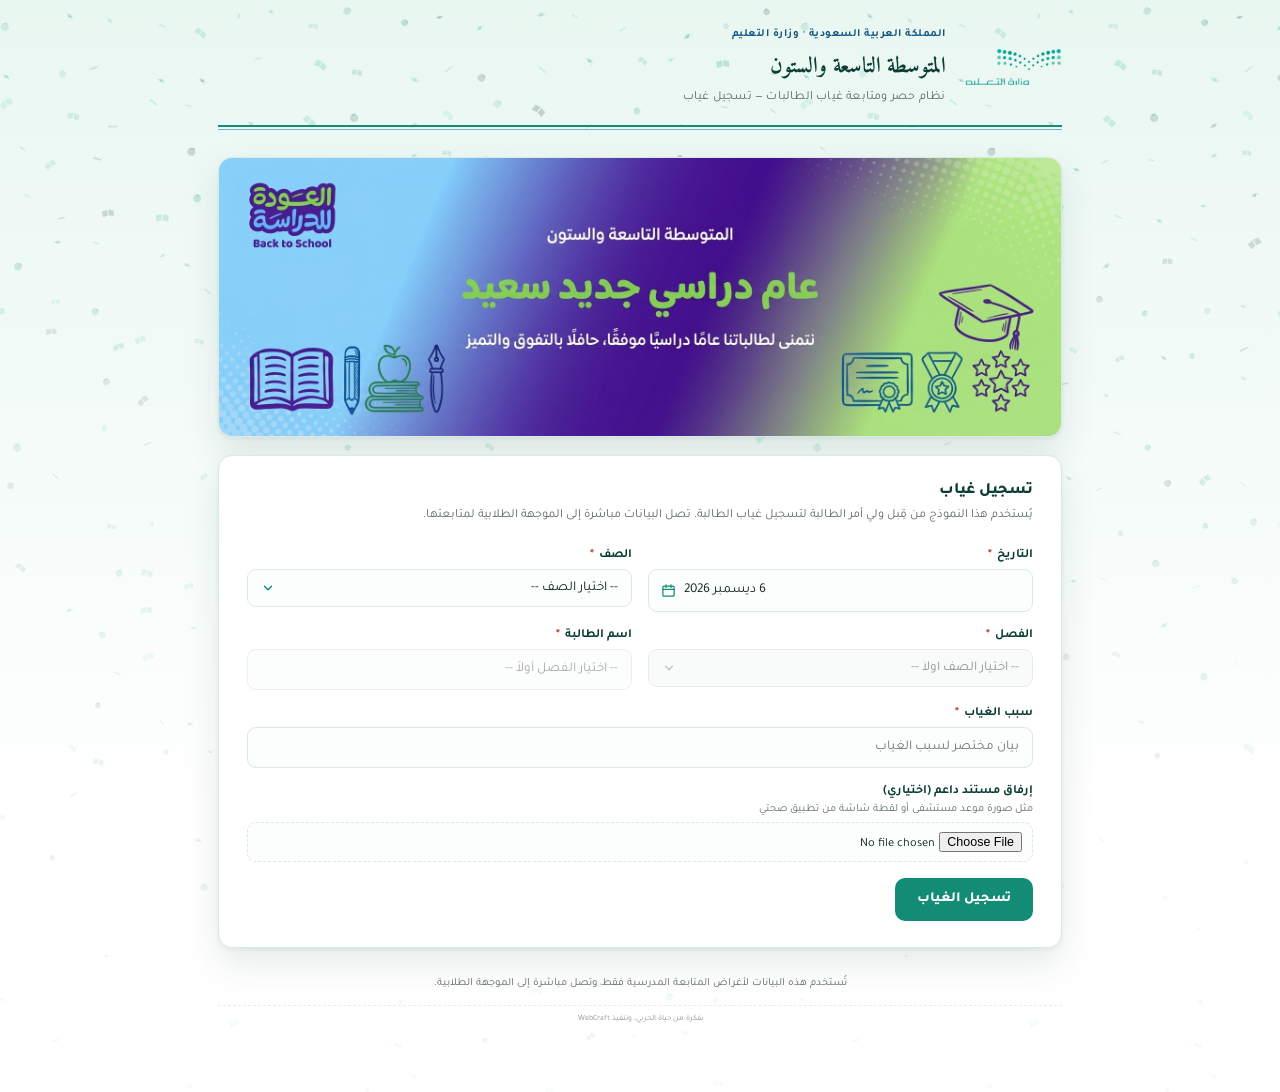
==== commit 1606fd9e: "Update credit line in index.html" ====
--- a/index.html
+++ b/index.html
@@ -87,7 +87,7 @@
   </div>
 
   <p class="footer-note">تُستخدم هذه البيانات لأغراض المتابعة المدرسية فقط، وتصل مباشرة إلى الموجهة الطلابية.</p>
-  <p class="credit-line">تصميم النظام وإعداده: حياة الحربي — الموجهة الطلابية</p>
+  <p class="credit-line">بفكرة من حياة الحربي، وتنفيذ WebCraft</p>
 
 </div>
 
@@ -184,7 +184,7 @@
   sectionSelect.addEventListener('change', () => {
     if(sectionSelect.value){
       nameInput.disabled = false;
-      nameInput.placeholder = 'اكتبي اسم الطالبة للبحث';
+      nameInput.placeholder = 'اكتب اسم الطالبة للبحث';
     }
   });
 
